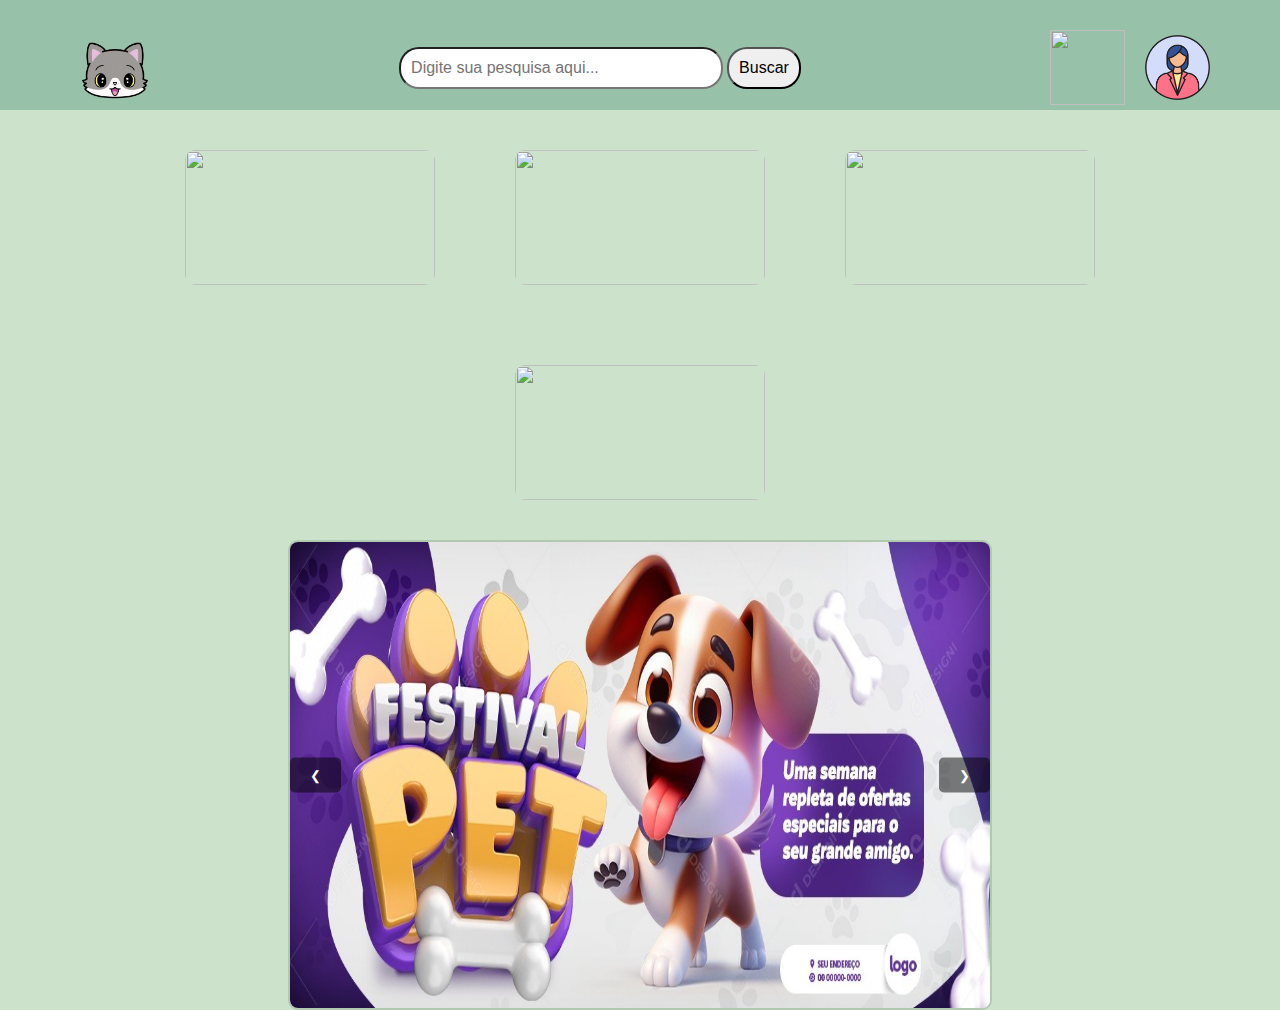
==== index.html @ c85de216 "Add files via upload" ====
<!DOCTYPE html>
<html lang="pt-br">
<head>
    <meta charset="UTF-8">
    <meta name="viewport" content="width=device-width, initial-scale=1.0">
    <title>Principal</title>
    <link rel="stylesheet" href="./css/index.css">
</head>

<body>
  <div>
    <nav class="menu">
      <ul>
        
        <img class="gato" src="./imagens/f7ddaa73-d1ff-4b2a-9bc5-d6c07c496138-removebg-preview.png"></img>

        <div class="search-container">
          <input 
            type="text" 
            class="search-box" 
            id="searchInput" 
            placeholder="Digite sua pesquisa aqui...">
          <button 
            class="search-button" 
            onclick="performSearch()">Buscar</button>
        </div>
        <div class="img">
          <a href="zapp.html">
        <img class="zapp" src="Imagens/8128670-veterinaria-medicina-hospitalar-ou-petshop-para-animais-vetor-removebg-preview.png">
          </a>

        <img class="perfil" src ="imagens/perfil.jpg"></img>
        </div>
      </ul>
    </nav>    
  </div>
  
  <container>
    <main>
      <div class="botoes">
      <a href="dog.html">
        <img class="cachorro" src="Imagens/dog.jpg"></img>
      </a>
      <a href="cat.html">
        <img class="cat" src="Imagens/gato.jpg"></img>
      </a>
      <a href="aves.html">
        <img class="passaros" src="Imagens/passaros.jpeg"></img>
      </a>
      <a href="rato.html"> 
        <img class="roedores" src="Imagens/rato.jpg"></img>
      </a>
    </div>

    </main>
  </container>

  <script>
    function performSearch() {
        const query = document.getElementById('searchInput').value.trim();
        if (query) {
            alert('Você pesquisou por: ' + query);
                  } else {
            alert('Por favor, insira um termo de pesquisa.');
        }
    }
  </script>

<div class="carousel">
  <div class="carousel-imagens">
      <img src="./imagens/cb48e807-0494-4c1b-ad8f-eb7582a21d99.jfif"Imagem 1">
      <img src="./imagens/224d9f12-f78c-405e-843c-265339543c15.jpg" alt="Imagem 2">
      <img src="./imagens/ilustracao-de-hotel-de-animais-de-estimacao_281155-296.avif" alt="Imagem 3">
  </div>
  <div class="carousel-botoes">
      <button id="prev">&#10094; </button>
      <button id="next"> &#10095;</button>
  </div>
</div>

<script>
  const imagesContainer = document.querySelector('.carousel-imagens');
  const images = document.querySelectorAll('.carousel-imagens img');
  const prevButton = document.getElementById('prev');
  const nextButton = document.getElementById('next');

  let currentIndex = 0;

  function updateCarousel() {
      const width = images[0].clientWidth;
      imagesContainer.style.transform = `translateX(-${currentIndex * width}px)`;
  }

  nextButton.addEventListener('click', () => {
      currentIndex = (currentIndex + 1) % images.length;
      updateCarousel();
  });

  prevButton.addEventListener('click', () => {
      currentIndex = (currentIndex - 1 + images.length) % images.length;
      updateCarousel();
  });

  window.addEventListener('resize', updateCarousel);
</script>
</body>
</html>
---- css/index.css ----
*{
    margin: 0px;
}

body{
    background-color: #CCE2CB;
}


.menu{
    width: 300;
    height:100px ;
    background-color: #97C1A9;
    border: 10px;
    padding-top: 10px;
}

.gato{
    width: 70px;
    height: 70px;
    border: 10px;
    margin:20px;
    margin-left: 40px;
}

.perfil{
    width: 65px;
    height: 65px;
    border: 10px;
    margin:20px;
    margin-right: 70px;
}

ul{
    display:flex;
    justify-content: space-between;
    align-items: center;
   
}

.img{
    display:flex;
    justify-content: end;
    align-items: center;
   
}

.zapp{
    width: 75px;
    height: 75px;
    border: 10px;
    margin:20px;
    margin-right: 0px;
}

.cachorro{
    width: 250px;
    height:135px;
    margin:30px;
    padding: 10px;
    border-radius: 20px;
}

.cat{
    width: 250px;
    height:135px;
    margin:30px;
    padding: 10px;
    border-radius: 20px;
}

.passaros{
    width: 250px;
    height:135px;
    margin:30px;
    padding: 10px;
    border-radius: 20px;
}

.roedores{
    width: 250px;
    height:135px;
    margin:30px;
    padding: 10px;
    border-radius: 20px;
}
.search-container {
    margin-top: 0px;
    text-align: center;

}
.search-box {
    border-radius: 20px;
    padding: 10px;
    width: 300px;
    font-size: 16px;
}
.search-button {
    border-radius: 20px;
    padding: 10px;
    font-size: 16px;
    cursor: pointer;
}
.botoes{
    display: flex;
    justify-content: center;
    flex-wrap: wrap;
}
.carousel {
    justify-self: center;
    position: relative;
    width: 80%;
    max-width: 700px;
    overflow: hidden;
    border: 2px solid #B1C8B1;
    border-radius: 10px;
    background-color: #fff;
}

.carousel-imagens {
    display: flex;
    transition: transform 0.5s ease-in-out;
}

.carousel-imagens img {
    width: 100%;
    flex-shrink: 0;
}

.carousel-botoes {
    position: absolute;
    top: 50%;
    transform: translateY(-50%);
    width: 100%;
    display: flex;
    justify-content: space-between;
}

.carousel-botoes button {
    background-color: rgba(0, 0, 0, 0.5);
    color: white;
    border: none;
    padding: 10px 20px;
    cursor: pointer;
    border-radius: 5px;
}

.carousel-buttons button:hover {
    background-color: rgba(0, 0, 0, 0.7);
}
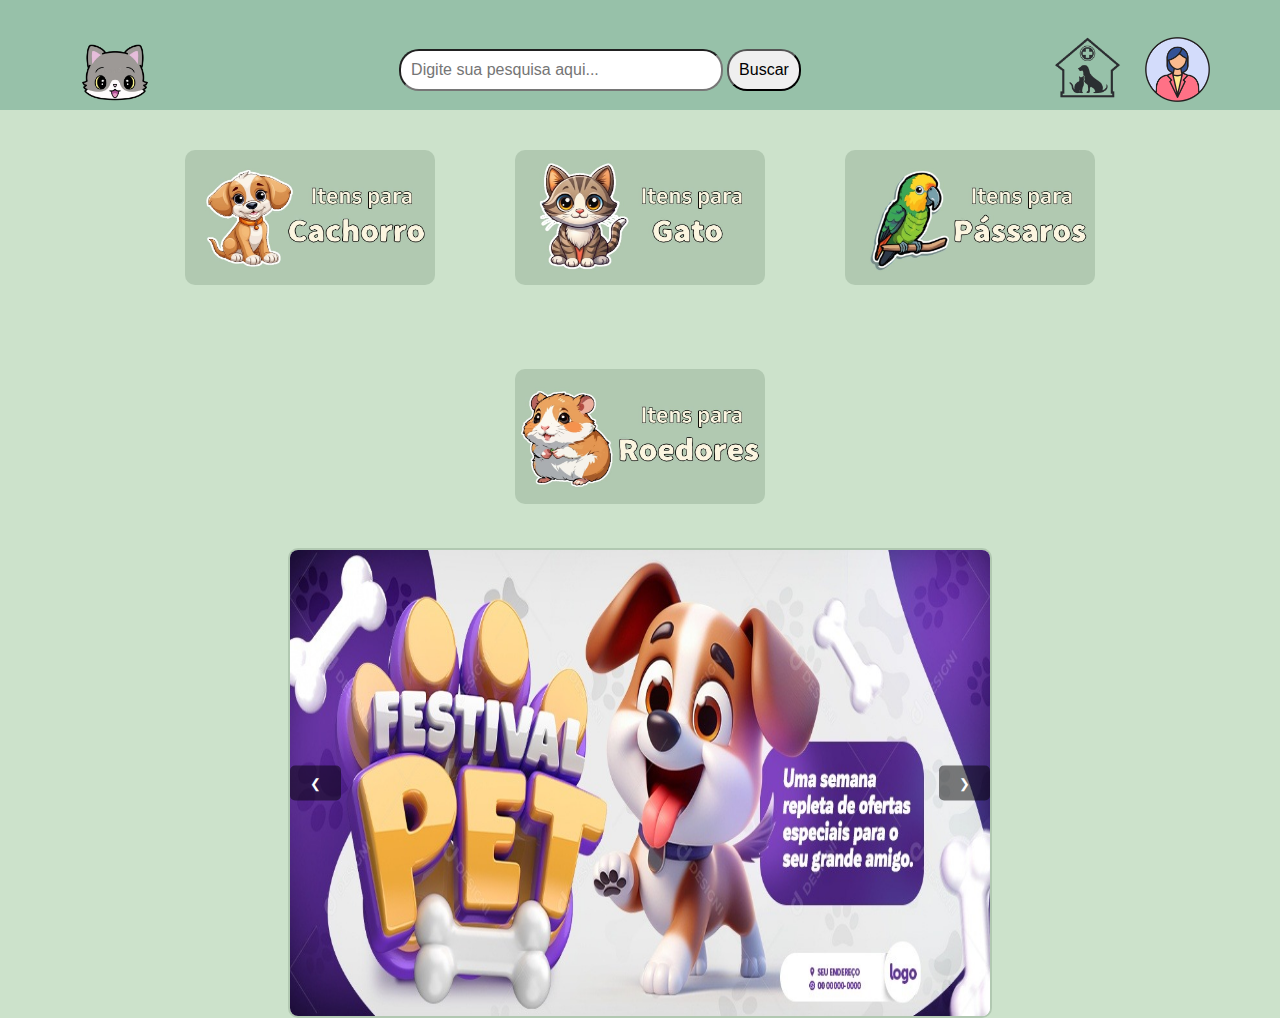
==== commit b602dc3c: "Update index.html" ====
--- a/index.html
+++ b/index.html
@@ -26,7 +26,7 @@
         </div>
         <div class="img">
           <a href="zapp.html">
-        <img class="zapp" src="Imagens/8128670-veterinaria-medicina-hospitalar-ou-petshop-para-animais-vetor-removebg-preview.png">
+        <img class="zapp" src="imagens/8128670-veterinaria-medicina-hospitalar-ou-petshop-para-animais-vetor-removebg-preview.png">
           </a>
 
         <img class="perfil" src ="imagens/perfil.jpg"></img>
@@ -39,16 +39,16 @@
     <main>
       <div class="botoes">
       <a href="dog.html">
-        <img class="cachorro" src="Imagens/dog.jpg"></img>
+        <img class="cachorro" src="imagens/dog.jpg"></img>
       </a>
       <a href="cat.html">
-        <img class="cat" src="Imagens/gato.jpg"></img>
+        <img class="cat" src="imagens/gato.jpg"></img>
       </a>
       <a href="aves.html">
-        <img class="passaros" src="Imagens/passaros.jpeg"></img>
+        <img class="passaros" src="imagens/passaros.jpeg"></img>
       </a>
       <a href="rato.html"> 
-        <img class="roedores" src="Imagens/rato.jpg"></img>
+        <img class="roedores" src="imagens/rato.jpg"></img>
       </a>
     </div>
 
@@ -104,4 +104,4 @@
   window.addEventListener('resize', updateCarousel);
 </script>
 </body>
-</html>+</html>
